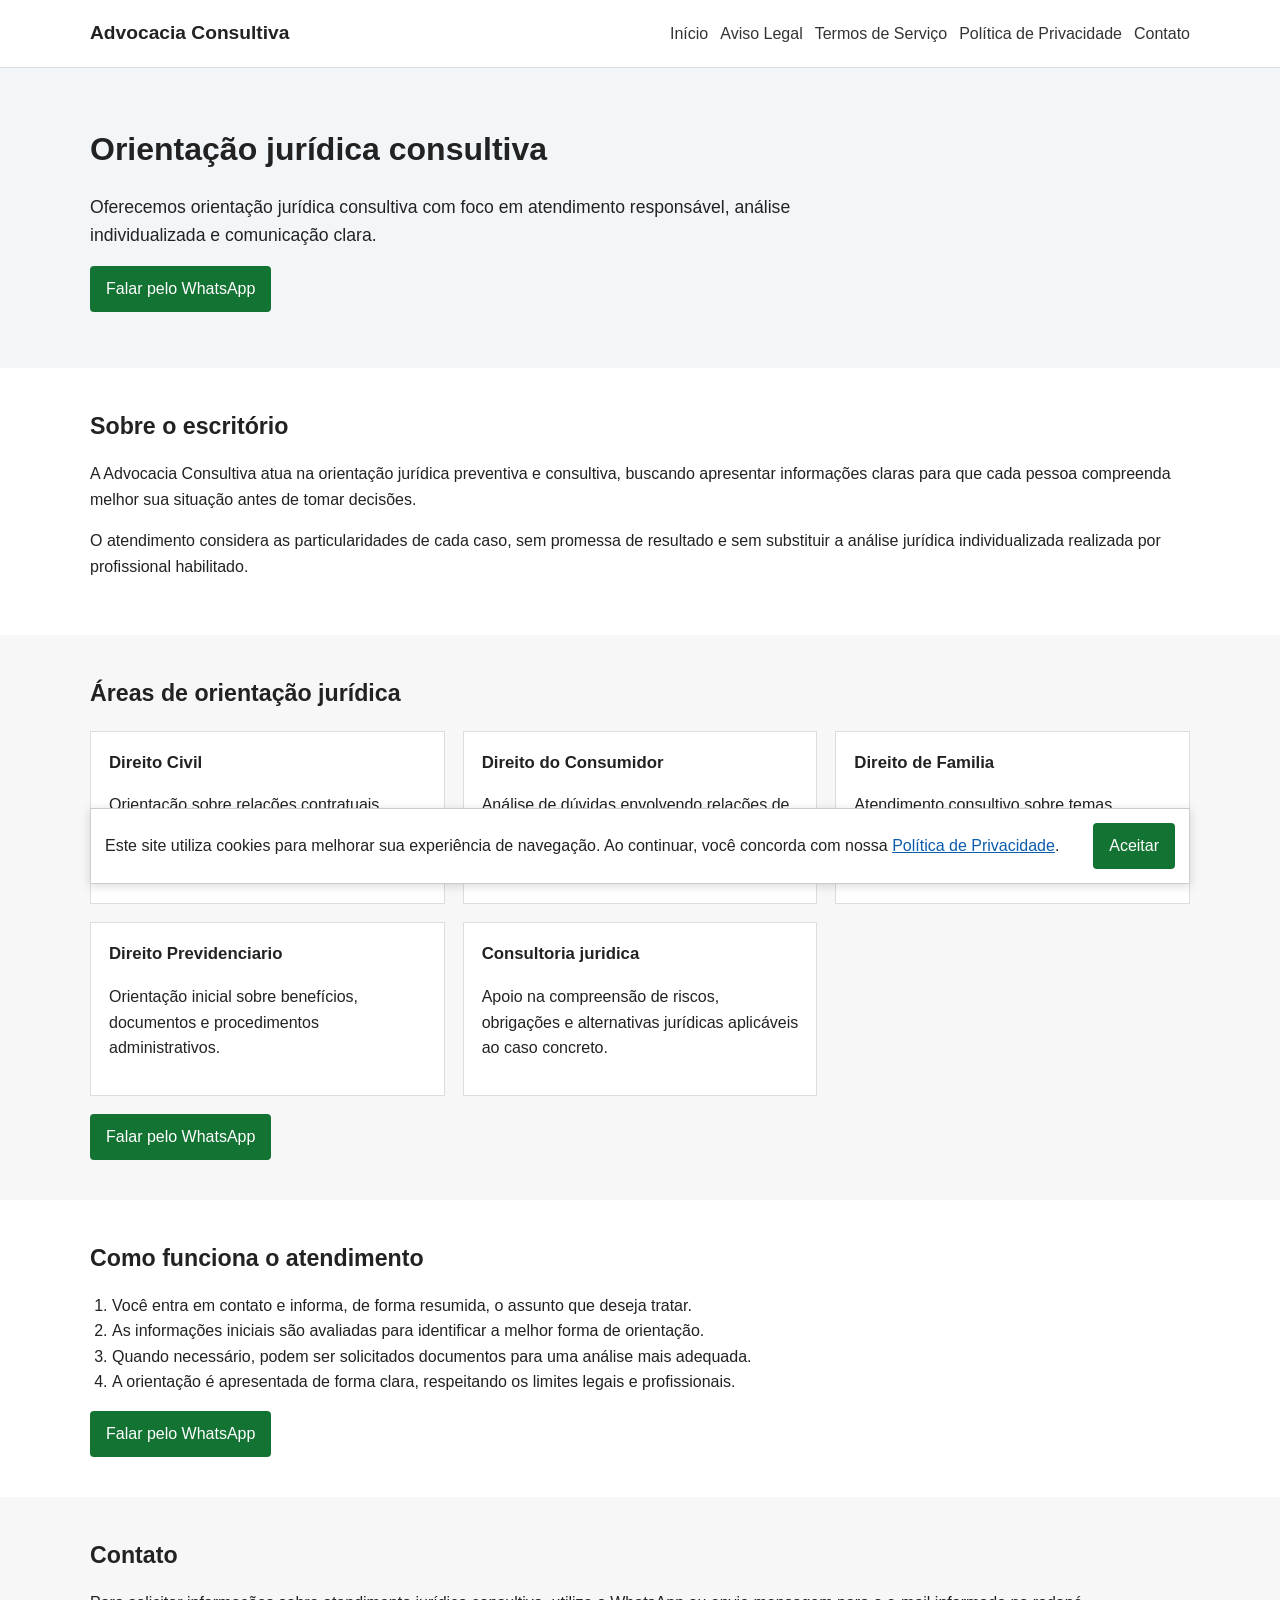
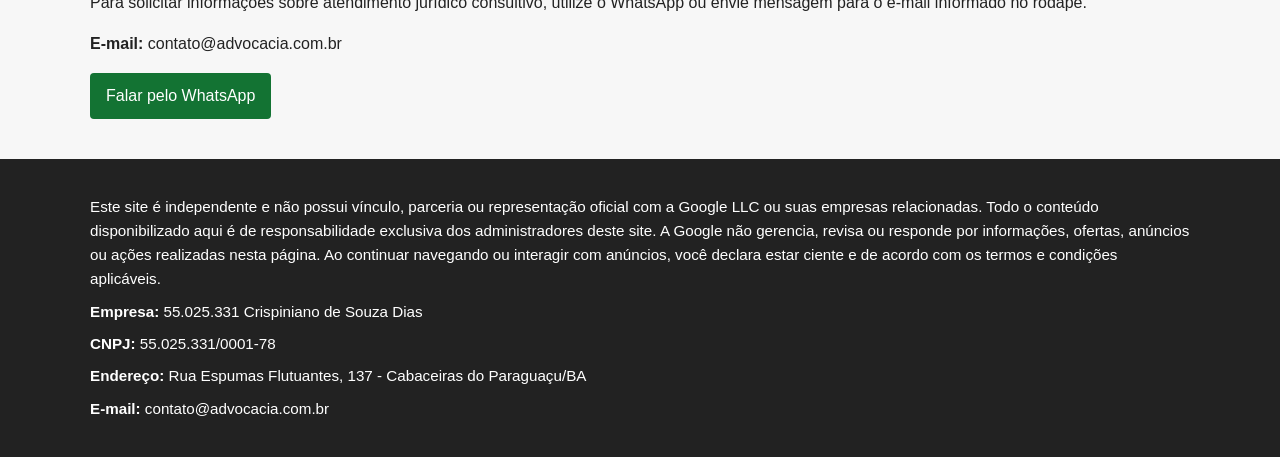
==== index.html @ a916af54 "Add advocacia institutional site" ====
<!DOCTYPE html>
<html lang="pt-BR">
<head>
  <meta charset="UTF-8">
  <meta name="viewport" content="width=device-width, initial-scale=1.0">
  <meta name="description" content="Advocacia Consultiva com orientação jurídica responsável, análise individualizada e comunicação clara.">
  <title>Advocacia Consultiva</title>
  <link rel="stylesheet" href="style.css">
</head>
<body>
  <header class="site-header">
    <div class="container header-content">
      <a class="brand" href="index.html">Advocacia Consultiva</a>
      <nav aria-label="Menu principal">
        <a href="index.html">Início</a>
        <a href="aviso-legal.html">Aviso Legal</a>
        <a href="termos-de-servico.html">Termos de Serviço</a>
        <a href="politica-de-privacidade.html">Política de Privacidade</a>
        <a href="#contato">Contato</a>
      </nav>
    </div>
  </header>

  <main>
    <section class="hero">
      <div class="container">
        <h1>Orientação jurídica consultiva</h1>
        <p>Oferecemos orientação jurídica consultiva com foco em atendimento responsável, análise individualizada e comunicação clara.</p>
        <a class="button" href="https://wa.me/5500000000000?text=Ol%C3%A1,%20gostaria%20de%20mais%20informa%C3%A7%C3%B5es%20sobre%20atendimento%20jur%C3%ADdico" target="_blank" rel="noopener">Falar pelo WhatsApp</a>
      </div>
    </section>

    <section class="section">
      <div class="container">
        <h2>Sobre o escritório</h2>
        <p>A Advocacia Consultiva atua na orientação jurídica preventiva e consultiva, buscando apresentar informações claras para que cada pessoa compreenda melhor sua situação antes de tomar decisões.</p>
        <p>O atendimento considera as particularidades de cada caso, sem promessa de resultado e sem substituir a análise jurídica individualizada realizada por profissional habilitado.</p>
      </div>
    </section>

    <section class="section section-light">
      <div class="container">
        <h2>Áreas de orientação jurídica</h2>
        <div class="grid">
          <div>
            <h3>Direito Civil</h3>
            <p>Orientação sobre relações contratuais, responsabilidades, documentos e questões patrimoniais.</p>
          </div>
          <div>
            <h3>Direito do Consumidor</h3>
            <p>Análise de dúvidas envolvendo relações de consumo, fornecedores, produtos e serviços.</p>
          </div>
          <div>
            <h3>Direito de Familia</h3>
            <p>Atendimento consultivo sobre temas familiares, sempre com cautela e respeito a cada contexto.</p>
          </div>
          <div>
            <h3>Direito Previdenciario</h3>
            <p>Orientação inicial sobre benefícios, documentos e procedimentos administrativos.</p>
          </div>
          <div>
            <h3>Consultoria juridica</h3>
            <p>Apoio na compreensão de riscos, obrigações e alternativas jurídicas aplicáveis ao caso concreto.</p>
          </div>
        </div>
        <a class="button" href="https://wa.me/5500000000000?text=Ol%C3%A1,%20gostaria%20de%20mais%20informa%C3%A7%C3%B5es%20sobre%20atendimento%20jur%C3%ADdico" target="_blank" rel="noopener">Falar pelo WhatsApp</a>
      </div>
    </section>

    <section class="section">
      <div class="container">
        <h2>Como funciona o atendimento</h2>
        <ol class="steps">
          <li>Você entra em contato e informa, de forma resumida, o assunto que deseja tratar.</li>
          <li>As informações iniciais são avaliadas para identificar a melhor forma de orientação.</li>
          <li>Quando necessário, podem ser solicitados documentos para uma análise mais adequada.</li>
          <li>A orientação é apresentada de forma clara, respeitando os limites legais e profissionais.</li>
        </ol>
        <a class="button" href="https://wa.me/5500000000000?text=Ol%C3%A1,%20gostaria%20de%20mais%20informa%C3%A7%C3%B5es%20sobre%20atendimento%20jur%C3%ADdico" target="_blank" rel="noopener">Falar pelo WhatsApp</a>
      </div>
    </section>

    <section id="contato" class="section section-light">
      <div class="container">
        <h2>Contato</h2>
        <p>Para solicitar informações sobre atendimento jurídico consultivo, utilize o WhatsApp ou envie mensagem para o e-mail informado no rodapé.</p>
        <p><strong>E-mail:</strong> contato@advocacia.com.br</p>
        <a class="button" href="https://wa.me/5500000000000?text=Ol%C3%A1,%20gostaria%20de%20mais%20informa%C3%A7%C3%B5es%20sobre%20atendimento%20jur%C3%ADdico" target="_blank" rel="noopener">Falar pelo WhatsApp</a>
      </div>
    </section>
  </main>

  <footer class="site-footer">
    <div class="container">
      <p>Este site é independente e não possui vínculo, parceria ou representação oficial com a Google LLC ou suas empresas relacionadas. Todo o conteúdo disponibilizado aqui é de responsabilidade exclusiva dos administradores deste site. A Google não gerencia, revisa ou responde por informações, ofertas, anúncios ou ações realizadas nesta página. Ao continuar navegando ou interagir com anúncios, você declara estar ciente e de acordo com os termos e condições aplicáveis.</p>
      <p><strong>Empresa:</strong> 55.025.331 Crispiniano de Souza Dias</p>
      <p><strong>CNPJ:</strong> 55.025.331/0001-78</p>
      <p><strong>Endereço:</strong> Rua Espumas Flutuantes, 137 - Cabaceiras do Paraguaçu/BA</p>
      <p><strong>E-mail:</strong> contato@advocacia.com.br</p>
    </div>
  </footer>

  <div class="cookie-banner" id="cookieBanner" role="region" aria-label="Aviso de cookies">
    <p>Este site utiliza cookies para melhorar sua experiência de navegação. Ao continuar, você concorda com nossa <a href="politica-de-privacidade.html">Política de Privacidade</a>.</p>
    <button type="button" id="acceptCookies">Aceitar</button>
  </div>

  <script src="script.js"></script>
</body>
</html>
---- style.css ----
* {
  box-sizing: border-box;
}

body {
  margin: 0;
  font-family: Arial, Helvetica, sans-serif;
  color: #222;
  background: #fff;
  line-height: 1.6;
}

a {
  color: #0b5cad;
}

.container {
  width: min(1100px, 92%);
  margin: 0 auto;
}

.site-header {
  background: #fff;
  border-bottom: 1px solid #ddd;
}

.header-content {
  display: flex;
  justify-content: space-between;
  gap: 16px;
  align-items: center;
  padding: 18px 0;
}

.brand {
  font-weight: 700;
  font-size: 1.2rem;
  text-decoration: none;
  color: #222;
}

nav {
  display: flex;
  flex-wrap: wrap;
  gap: 12px;
}

nav a {
  color: #333;
  text-decoration: none;
}

nav a:hover {
  text-decoration: underline;
}

.hero {
  background: #f3f6f9;
  padding: 56px 0;
}

.hero h1,
.page h1 {
  margin: 0 0 16px;
  font-size: 2rem;
}

.hero p {
  max-width: 720px;
  font-size: 1.1rem;
}

.section,
.page {
  padding: 40px 0;
}

.section-light {
  background: #f7f7f7;
}

h2 {
  margin: 0 0 14px;
  font-size: 1.45rem;
}

h3 {
  margin: 0 0 8px;
  font-size: 1.05rem;
}

.grid {
  display: grid;
  grid-template-columns: repeat(3, 1fr);
  gap: 18px;
  margin: 18px 0;
}

.grid > div {
  background: #fff;
  border: 1px solid #ddd;
  padding: 18px;
}

.steps {
  padding-left: 22px;
}

.button,
.cookie-banner button {
  display: inline-block;
  background: #137333;
  color: #fff;
  border: 0;
  border-radius: 4px;
  padding: 10px 16px;
  font: inherit;
  text-decoration: none;
  cursor: pointer;
}

.button:hover,
.cookie-banner button:hover {
  background: #0f5f2a;
}

.site-footer {
  background: #222;
  color: #fff;
  padding: 28px 0;
  font-size: 0.95rem;
}

.site-footer p {
  margin: 8px 0;
}

.cookie-banner {
  position: fixed;
  left: 16px;
  right: 16px;
  bottom: 16px;
  display: none;
  align-items: center;
  justify-content: space-between;
  gap: 16px;
  max-width: 1100px;
  margin: 0 auto;
  padding: 14px;
  background: #fff;
  border: 1px solid #ccc;
  box-shadow: 0 2px 10px rgba(0, 0, 0, 0.15);
}

.cookie-banner p {
  margin: 0;
}

.cookie-banner.show {
  display: flex;
}

@media (max-width: 760px) {
  .header-content,
  .cookie-banner {
    align-items: flex-start;
    flex-direction: column;
  }

  nav {
    flex-direction: column;
    gap: 8px;
  }

  .grid {
    grid-template-columns: 1fr;
  }

  .hero {
    padding: 40px 0;
  }
}
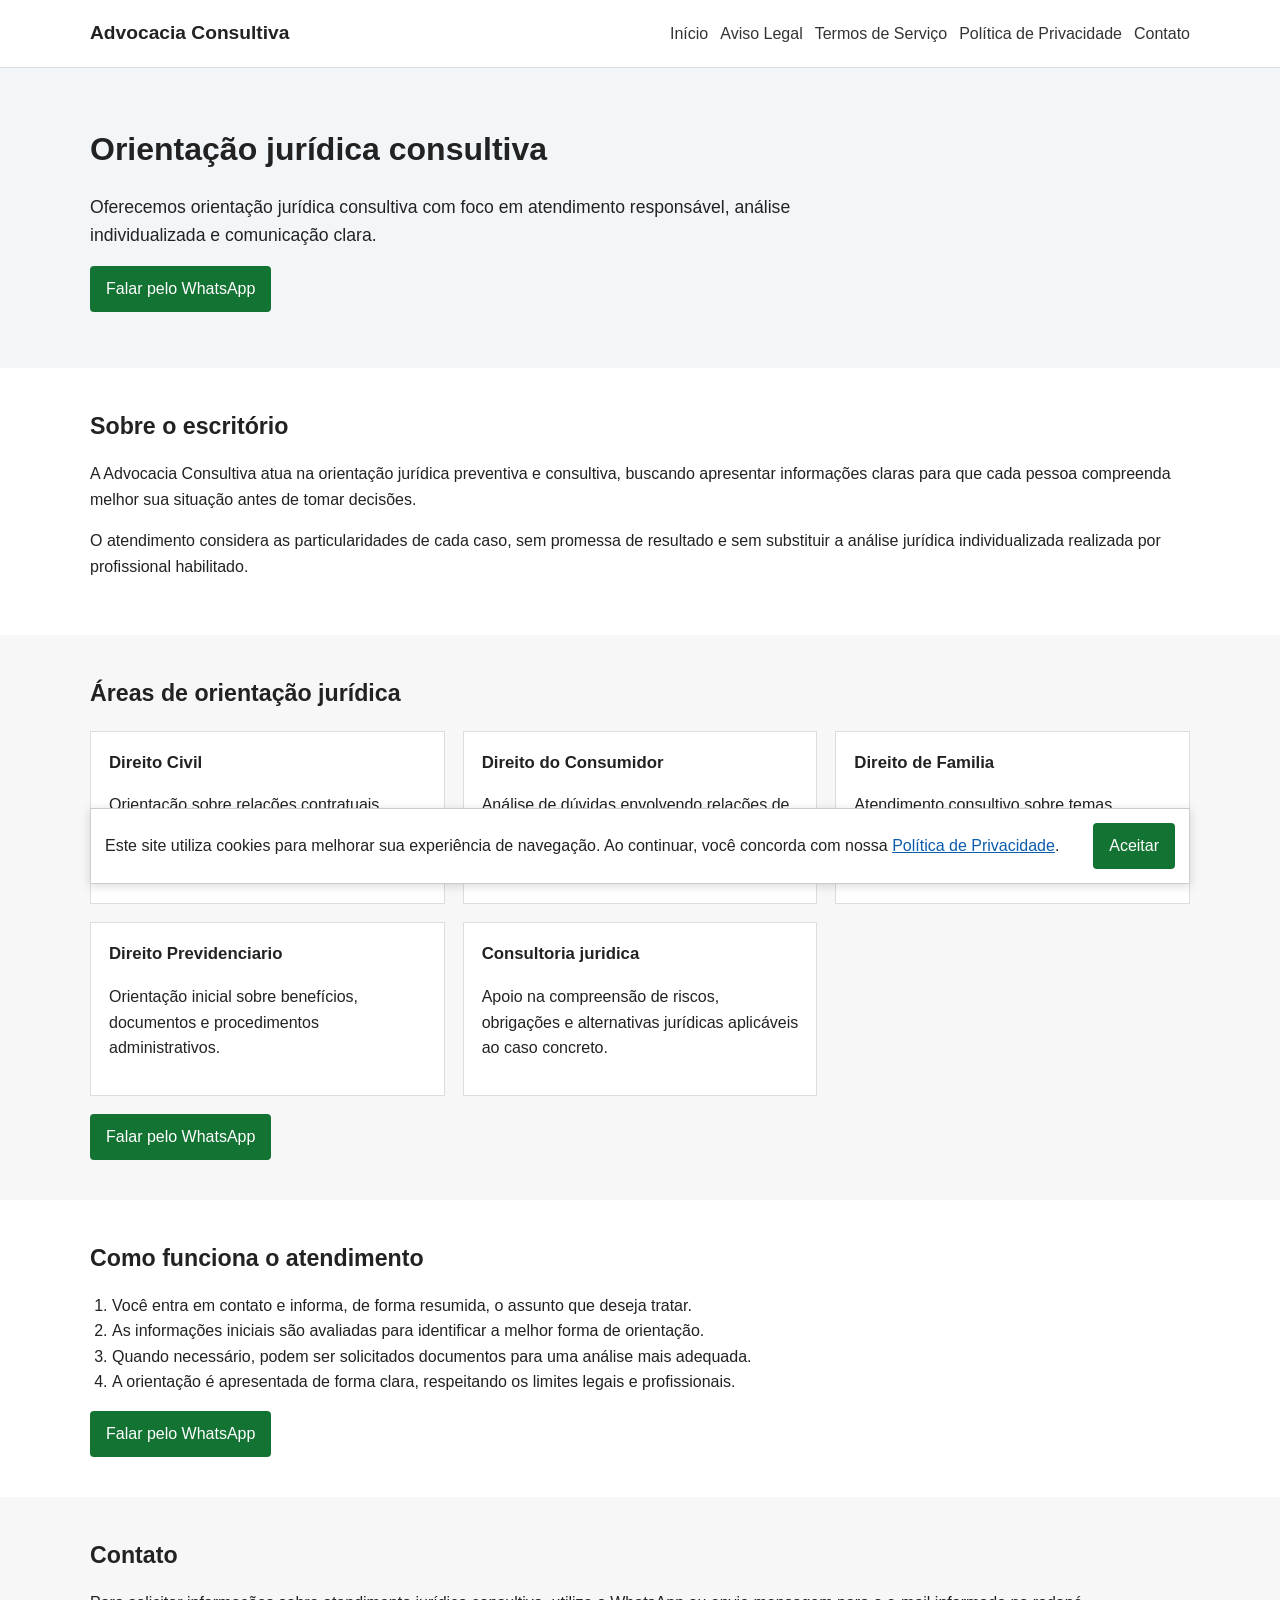
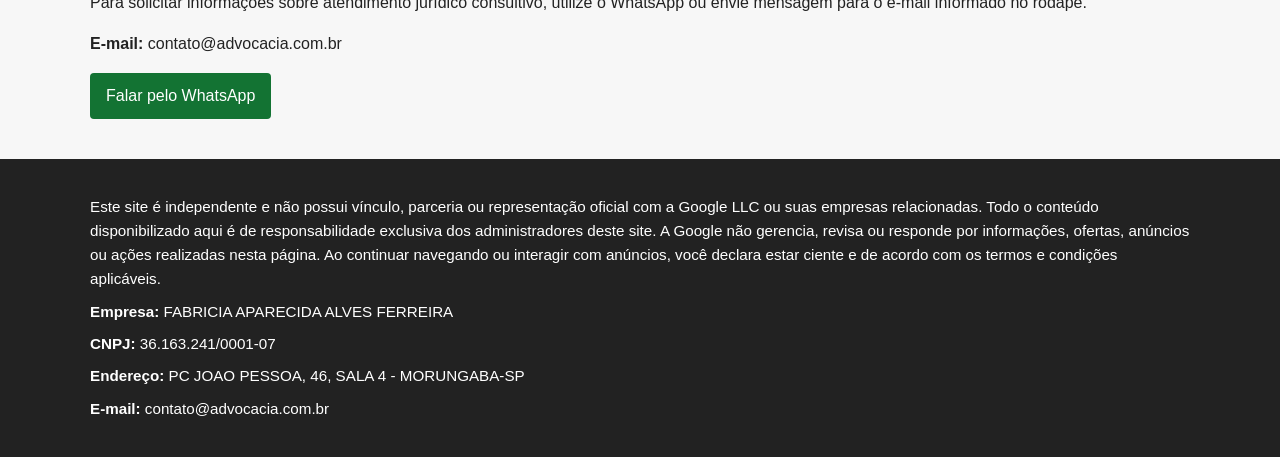
==== commit 324be735: "Update index.html" ====
--- a/index.html
+++ b/index.html
@@ -93,9 +93,9 @@
   <footer class="site-footer">
     <div class="container">
       <p>Este site é independente e não possui vínculo, parceria ou representação oficial com a Google LLC ou suas empresas relacionadas. Todo o conteúdo disponibilizado aqui é de responsabilidade exclusiva dos administradores deste site. A Google não gerencia, revisa ou responde por informações, ofertas, anúncios ou ações realizadas nesta página. Ao continuar navegando ou interagir com anúncios, você declara estar ciente e de acordo com os termos e condições aplicáveis.</p>
-      <p><strong>Empresa:</strong> 55.025.331 Crispiniano de Souza Dias</p>
-      <p><strong>CNPJ:</strong> 55.025.331/0001-78</p>
-      <p><strong>Endereço:</strong> Rua Espumas Flutuantes, 137 - Cabaceiras do Paraguaçu/BA</p>
+      <p><strong>Empresa:</strong> FABRICIA APARECIDA ALVES FERREIRA</p>
+      <p><strong>CNPJ:</strong> 36.163.241/0001-07</p>
+      <p><strong>Endereço:</strong> PC JOAO PESSOA, 46, SALA 4 - MORUNGABA-SP</p>
       <p><strong>E-mail:</strong> contato@advocacia.com.br</p>
     </div>
   </footer>
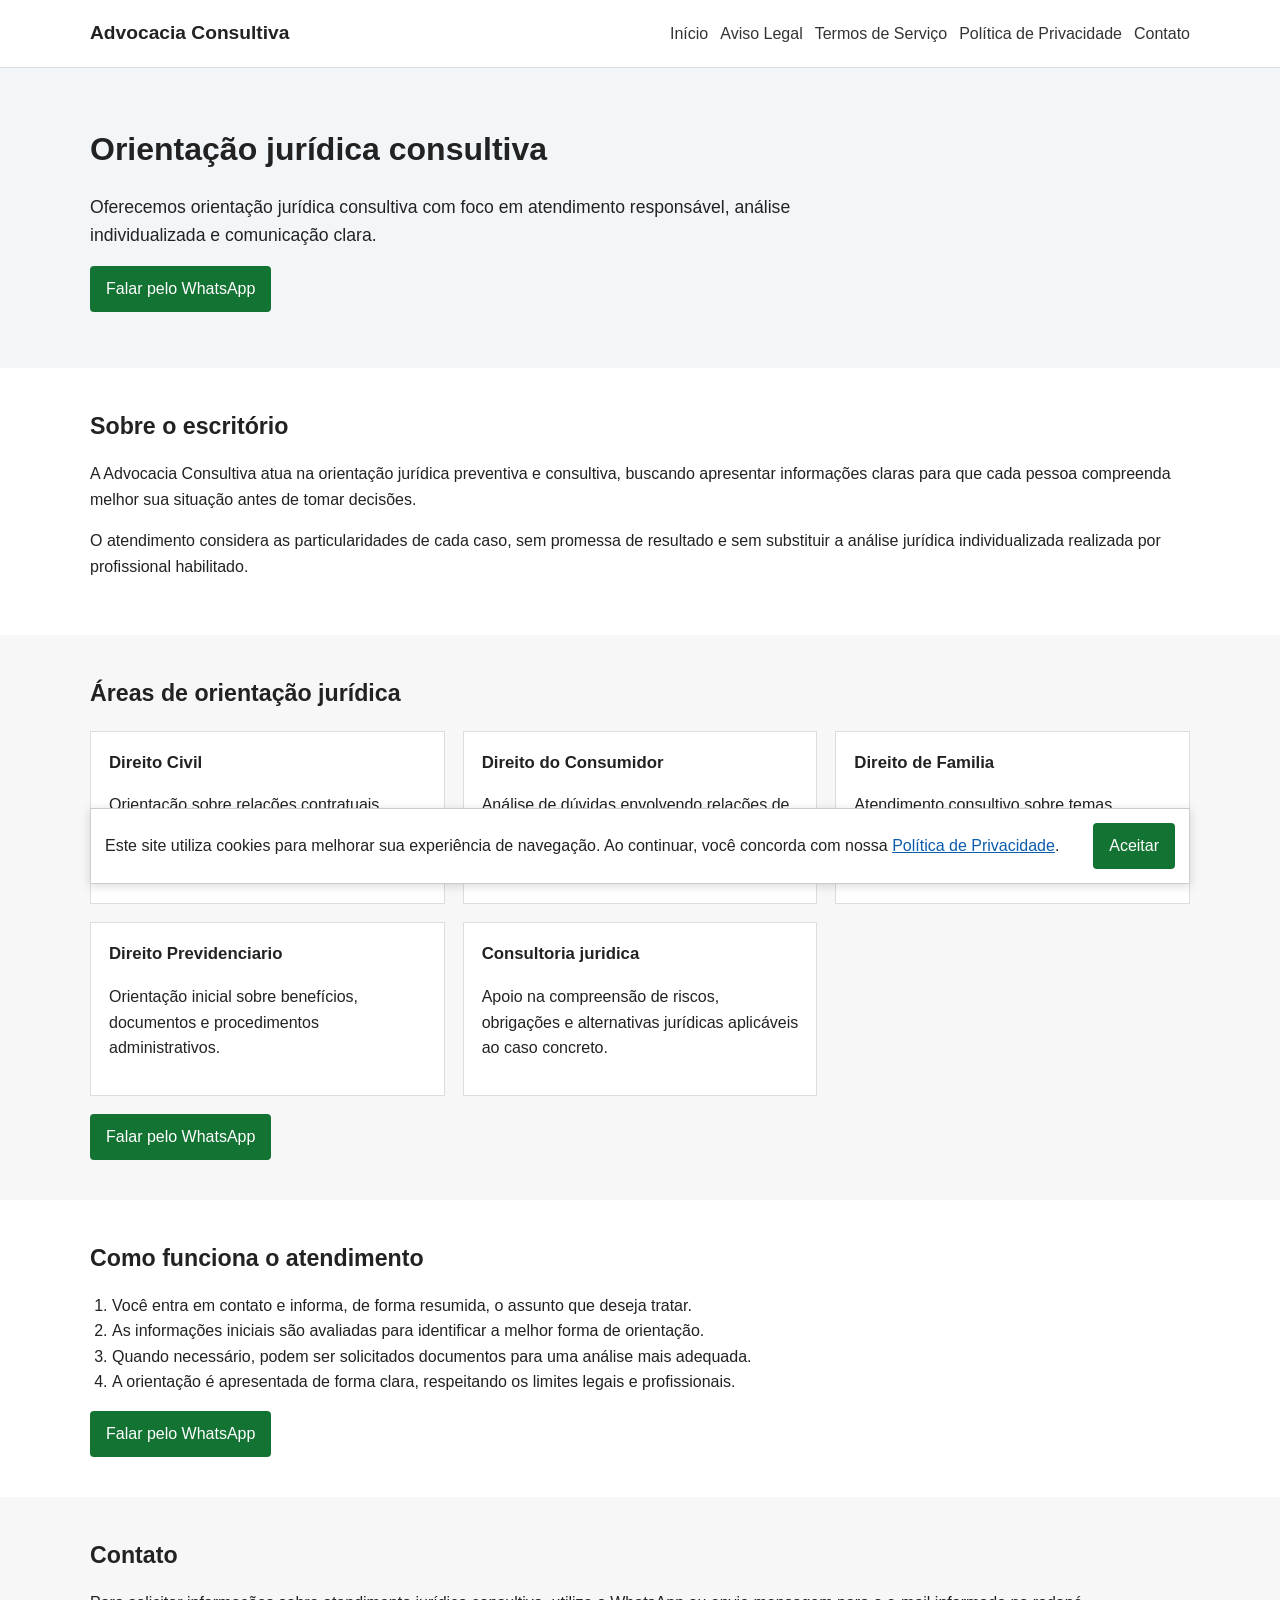
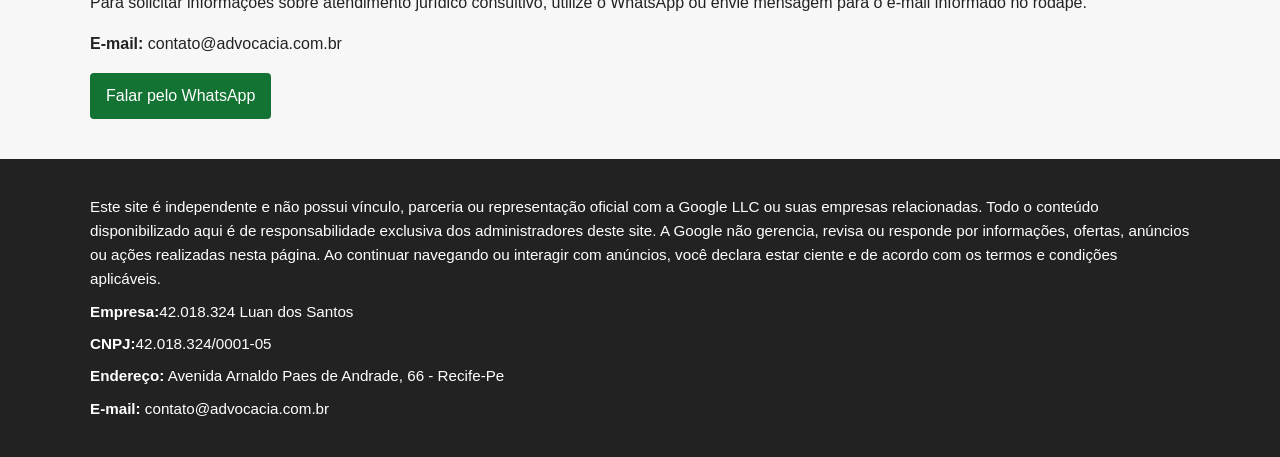
==== commit 75fb5056: "att" ====
--- a/index.html
+++ b/index.html
@@ -93,9 +93,9 @@
   <footer class="site-footer">
     <div class="container">
       <p>Este site é independente e não possui vínculo, parceria ou representação oficial com a Google LLC ou suas empresas relacionadas. Todo o conteúdo disponibilizado aqui é de responsabilidade exclusiva dos administradores deste site. A Google não gerencia, revisa ou responde por informações, ofertas, anúncios ou ações realizadas nesta página. Ao continuar navegando ou interagir com anúncios, você declara estar ciente e de acordo com os termos e condições aplicáveis.</p>
-      <p><strong>Empresa:</strong> FABRICIA APARECIDA ALVES FERREIRA</p>
-      <p><strong>CNPJ:</strong> 36.163.241/0001-07</p>
-      <p><strong>Endereço:</strong> PC JOAO PESSOA, 46, SALA 4 - MORUNGABA-SP</p>
+      <p><strong>Empresa:</strong>42.018.324 Luan dos Santos</p>
+      <p><strong>CNPJ:</strong>42.018.324/0001-05</p>
+      <p><strong>Endereço:</strong> Avenida Arnaldo Paes de Andrade, 66 - Recife-Pe</p>
       <p><strong>E-mail:</strong> contato@advocacia.com.br</p>
     </div>
   </footer>
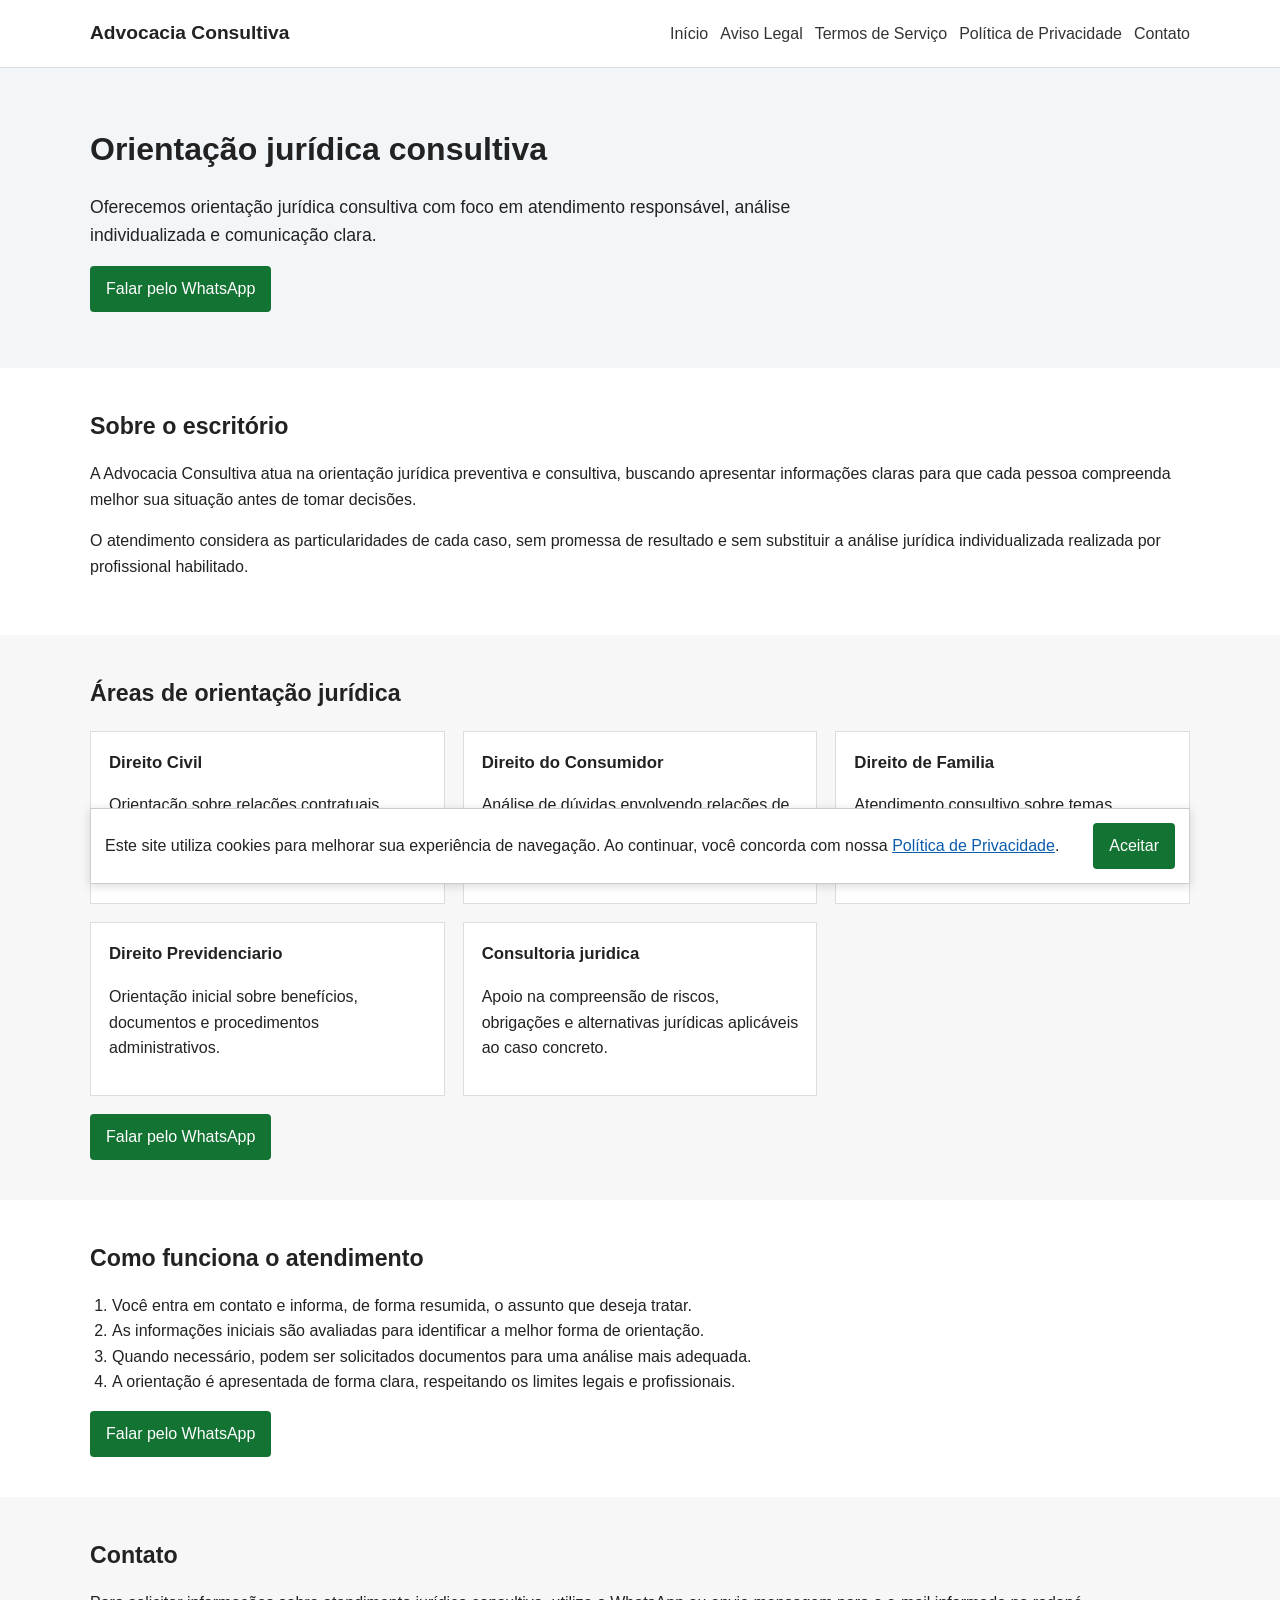
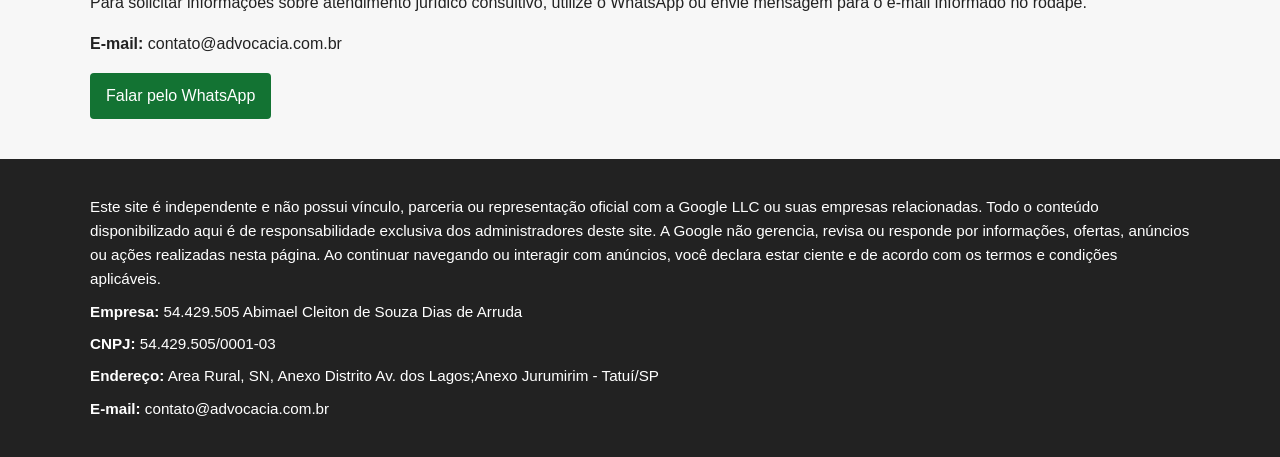
==== commit 4672ba93: "att" ====
--- a/index.html
+++ b/index.html
@@ -93,9 +93,9 @@
   <footer class="site-footer">
     <div class="container">
       <p>Este site é independente e não possui vínculo, parceria ou representação oficial com a Google LLC ou suas empresas relacionadas. Todo o conteúdo disponibilizado aqui é de responsabilidade exclusiva dos administradores deste site. A Google não gerencia, revisa ou responde por informações, ofertas, anúncios ou ações realizadas nesta página. Ao continuar navegando ou interagir com anúncios, você declara estar ciente e de acordo com os termos e condições aplicáveis.</p>
-      <p><strong>Empresa:</strong>42.018.324 Luan dos Santos</p>
-      <p><strong>CNPJ:</strong>42.018.324/0001-05</p>
-      <p><strong>Endereço:</strong> Avenida Arnaldo Paes de Andrade, 66 - Recife-Pe</p>
+      <p><strong>Empresa:</strong> 54.429.505 Abimael Cleiton de Souza Dias de Arruda</p>
+      <p><strong>CNPJ:</strong> 54.429.505/0001-03</p>
+      <p><strong>Endereço:</strong> Area Rural, SN, Anexo Distrito Av. dos Lagos;Anexo Jurumirim - Tatuí/SP</p>
       <p><strong>E-mail:</strong> contato@advocacia.com.br</p>
     </div>
   </footer>
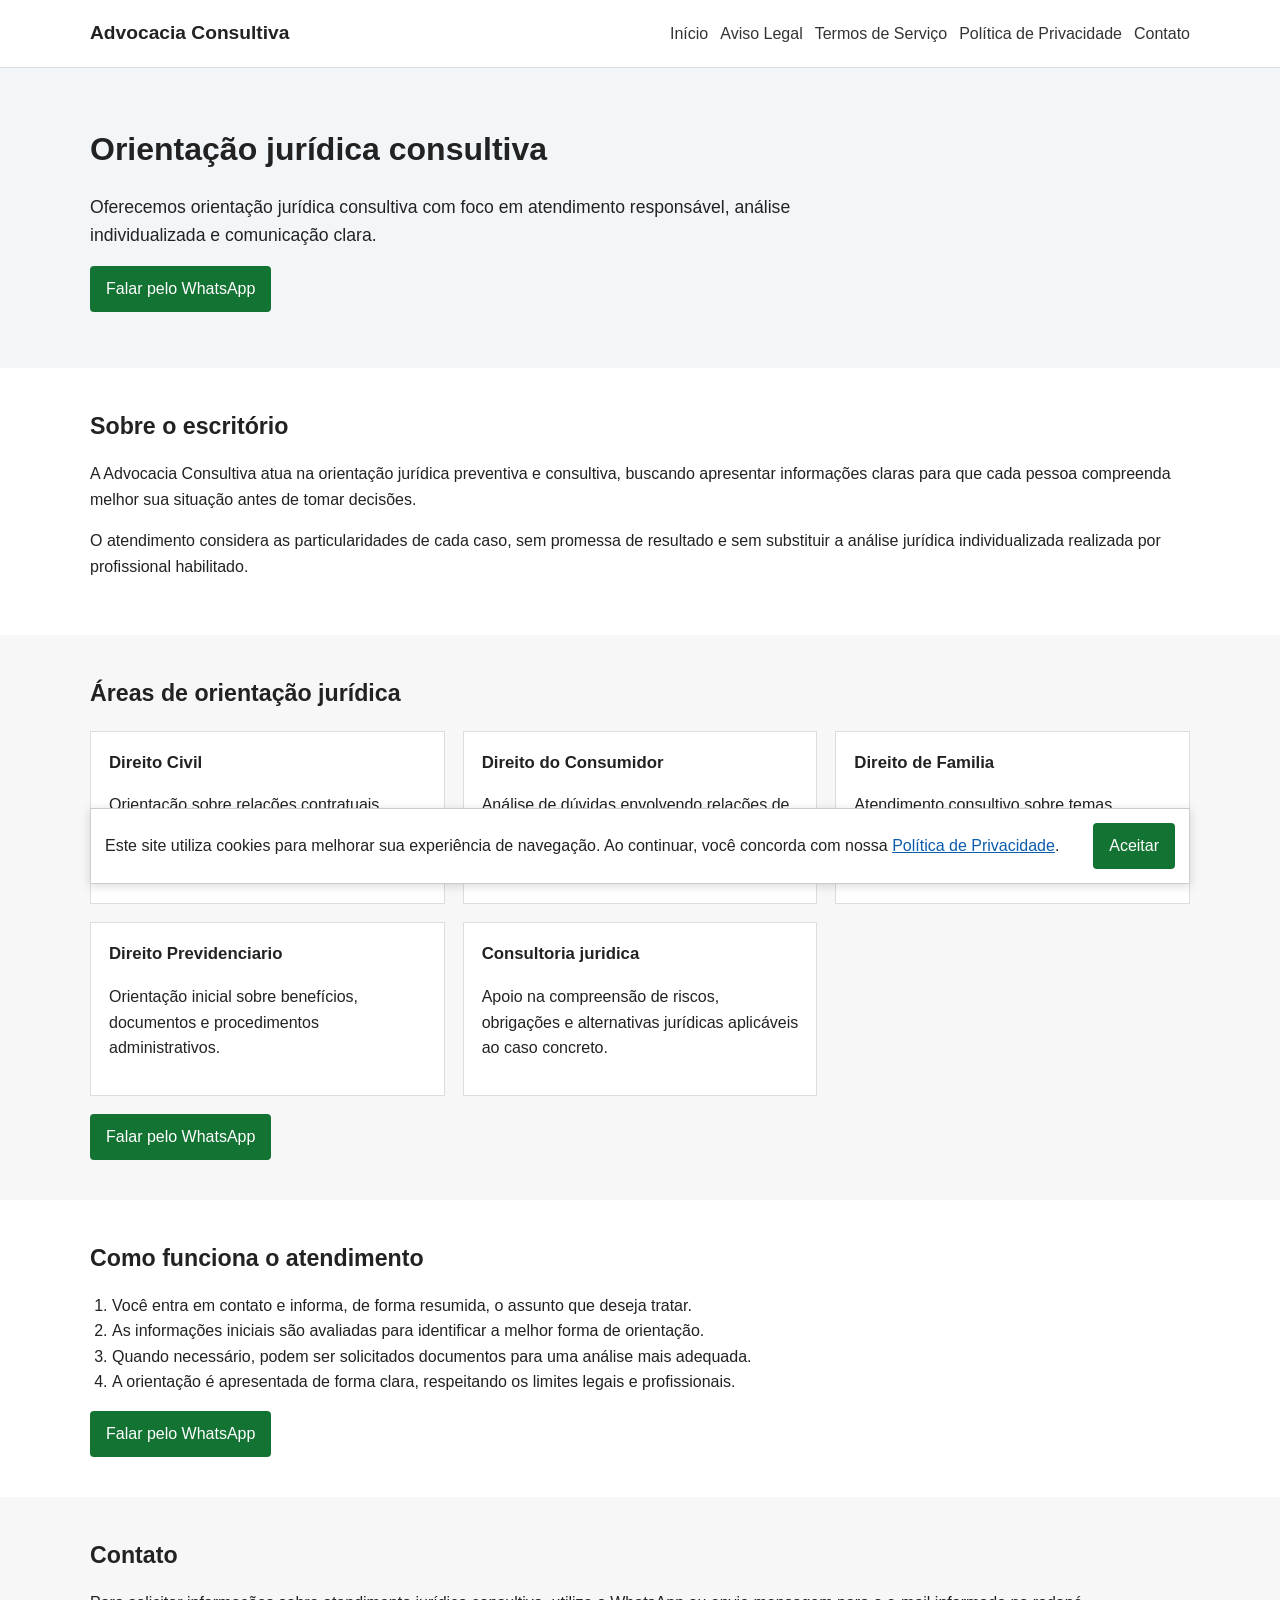
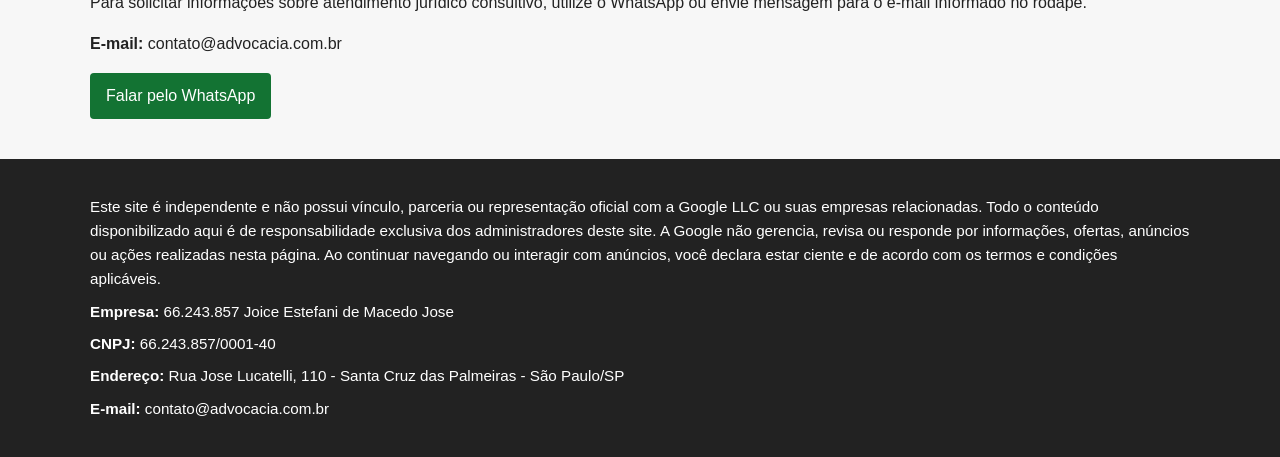
==== commit 302501ed: "att" ====
--- a/index.html
+++ b/index.html
@@ -93,9 +93,9 @@
   <footer class="site-footer">
     <div class="container">
       <p>Este site é independente e não possui vínculo, parceria ou representação oficial com a Google LLC ou suas empresas relacionadas. Todo o conteúdo disponibilizado aqui é de responsabilidade exclusiva dos administradores deste site. A Google não gerencia, revisa ou responde por informações, ofertas, anúncios ou ações realizadas nesta página. Ao continuar navegando ou interagir com anúncios, você declara estar ciente e de acordo com os termos e condições aplicáveis.</p>
-      <p><strong>Empresa:</strong> 54.429.505 Abimael Cleiton de Souza Dias de Arruda</p>
-      <p><strong>CNPJ:</strong> 54.429.505/0001-03</p>
-      <p><strong>Endereço:</strong> Area Rural, SN, Anexo Distrito Av. dos Lagos;Anexo Jurumirim - Tatuí/SP</p>
+      <p><strong>Empresa:</strong> 66.243.857 Joice Estefani de Macedo Jose</p>
+      <p><strong>CNPJ:</strong> 66.243.857/0001-40</p>
+      <p><strong>Endereço:</strong> Rua Jose Lucatelli, 110 - Santa Cruz das Palmeiras - São Paulo/SP</p>
       <p><strong>E-mail:</strong> contato@advocacia.com.br</p>
     </div>
   </footer>
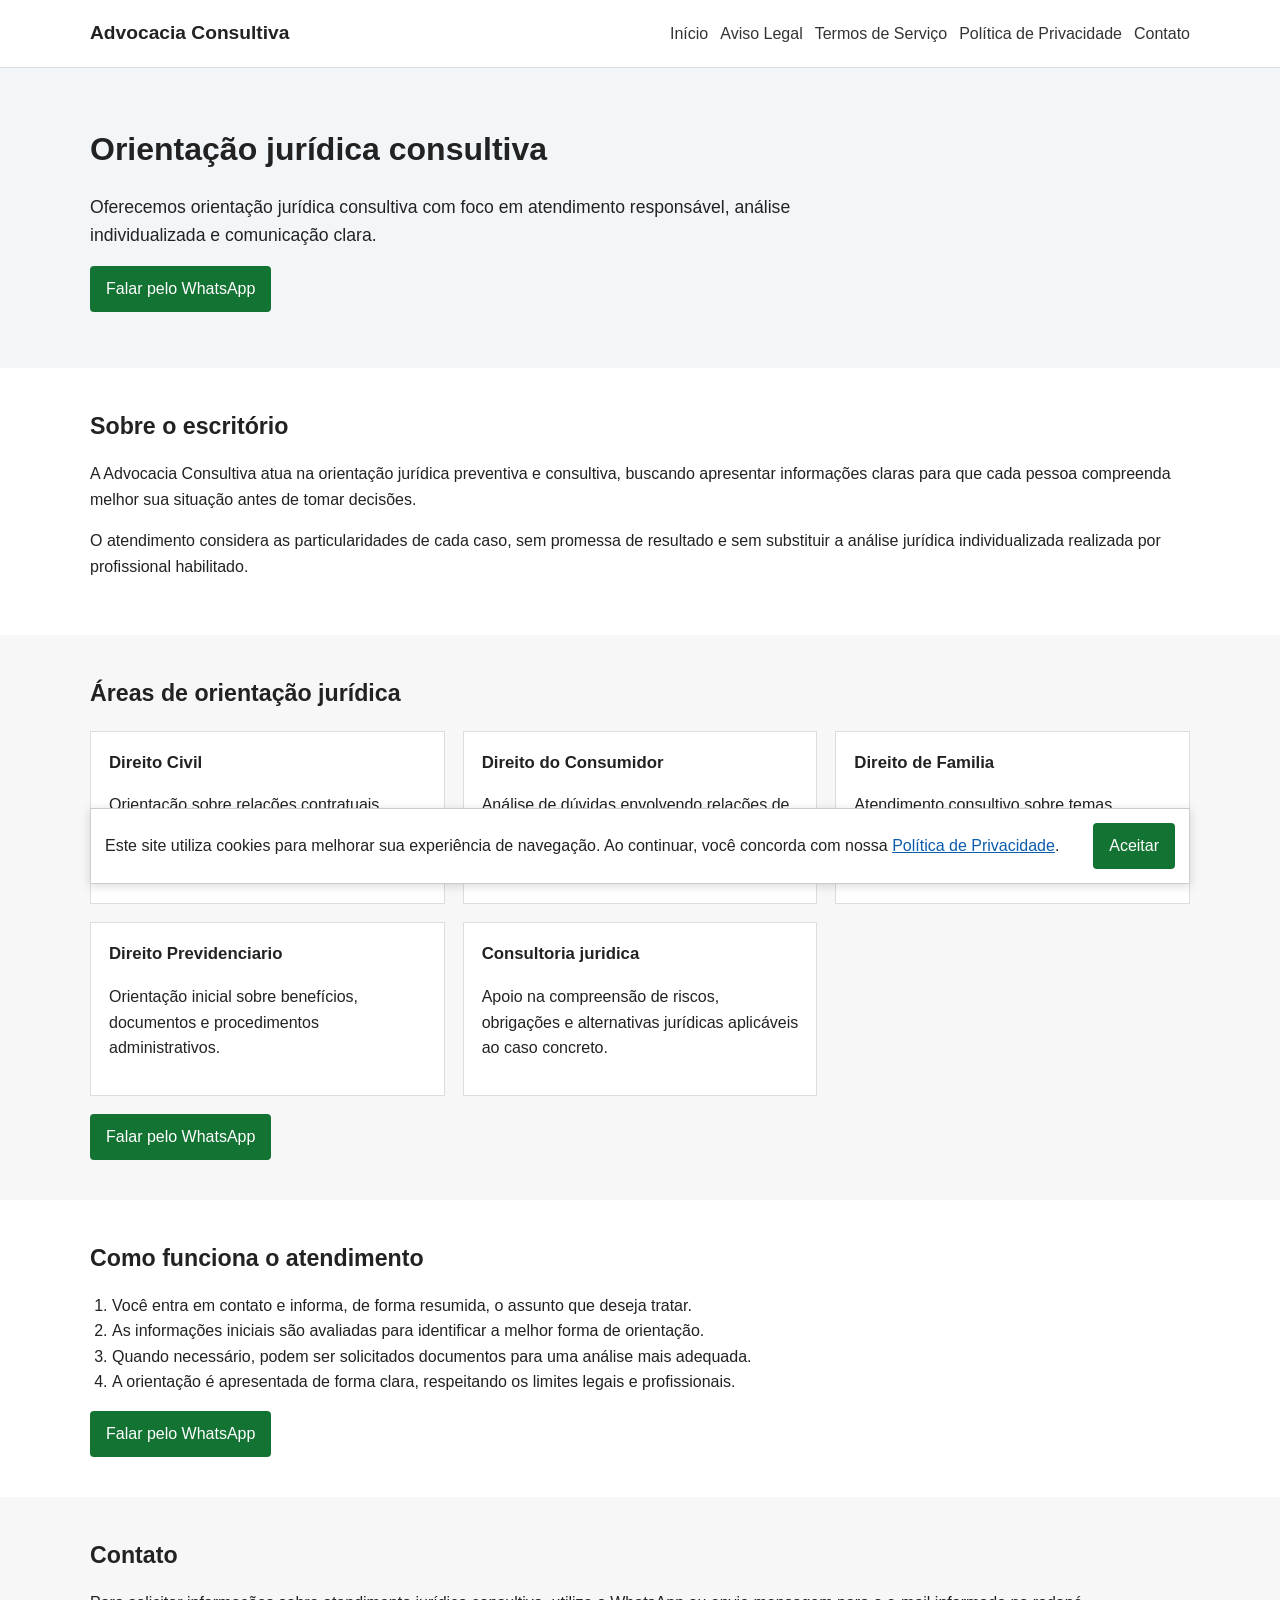
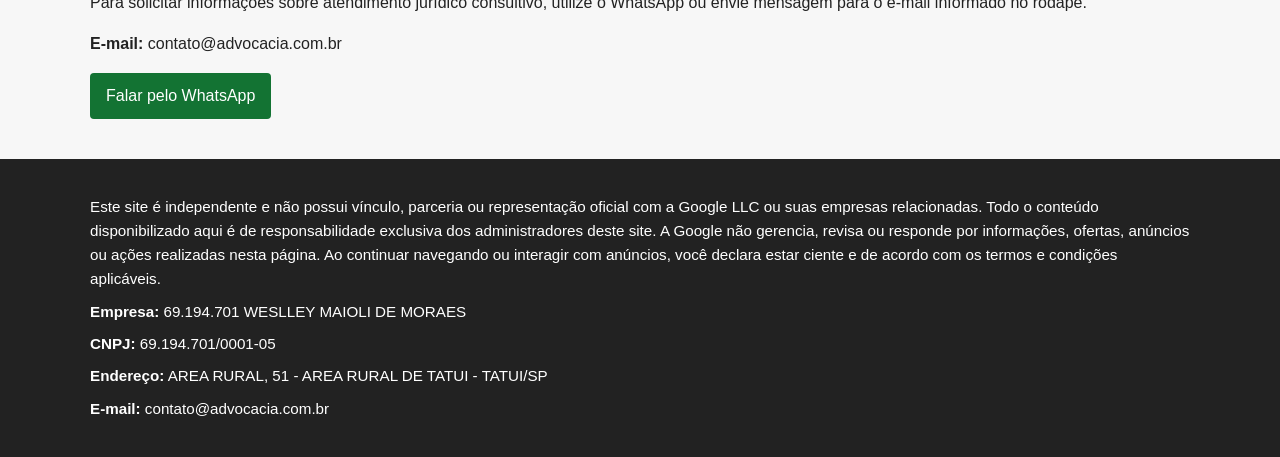
==== commit c5fac37e: "att" ====
--- a/index.html
+++ b/index.html
@@ -93,9 +93,9 @@
   <footer class="site-footer">
     <div class="container">
       <p>Este site é independente e não possui vínculo, parceria ou representação oficial com a Google LLC ou suas empresas relacionadas. Todo o conteúdo disponibilizado aqui é de responsabilidade exclusiva dos administradores deste site. A Google não gerencia, revisa ou responde por informações, ofertas, anúncios ou ações realizadas nesta página. Ao continuar navegando ou interagir com anúncios, você declara estar ciente e de acordo com os termos e condições aplicáveis.</p>
-      <p><strong>Empresa:</strong> 66.243.857 Joice Estefani de Macedo Jose</p>
-      <p><strong>CNPJ:</strong> 66.243.857/0001-40</p>
-      <p><strong>Endereço:</strong> Rua Jose Lucatelli, 110 - Santa Cruz das Palmeiras - São Paulo/SP</p>
+      <p><strong>Empresa:</strong> 69.194.701 WESLLEY MAIOLI DE MORAES</p>
+      <p><strong>CNPJ:</strong> 69.194.701/0001-05</p>
+      <p><strong>Endereço:</strong> AREA RURAL, 51 - AREA RURAL DE TATUI - TATUI/SP</p>
       <p><strong>E-mail:</strong> contato@advocacia.com.br</p>
     </div>
   </footer>
